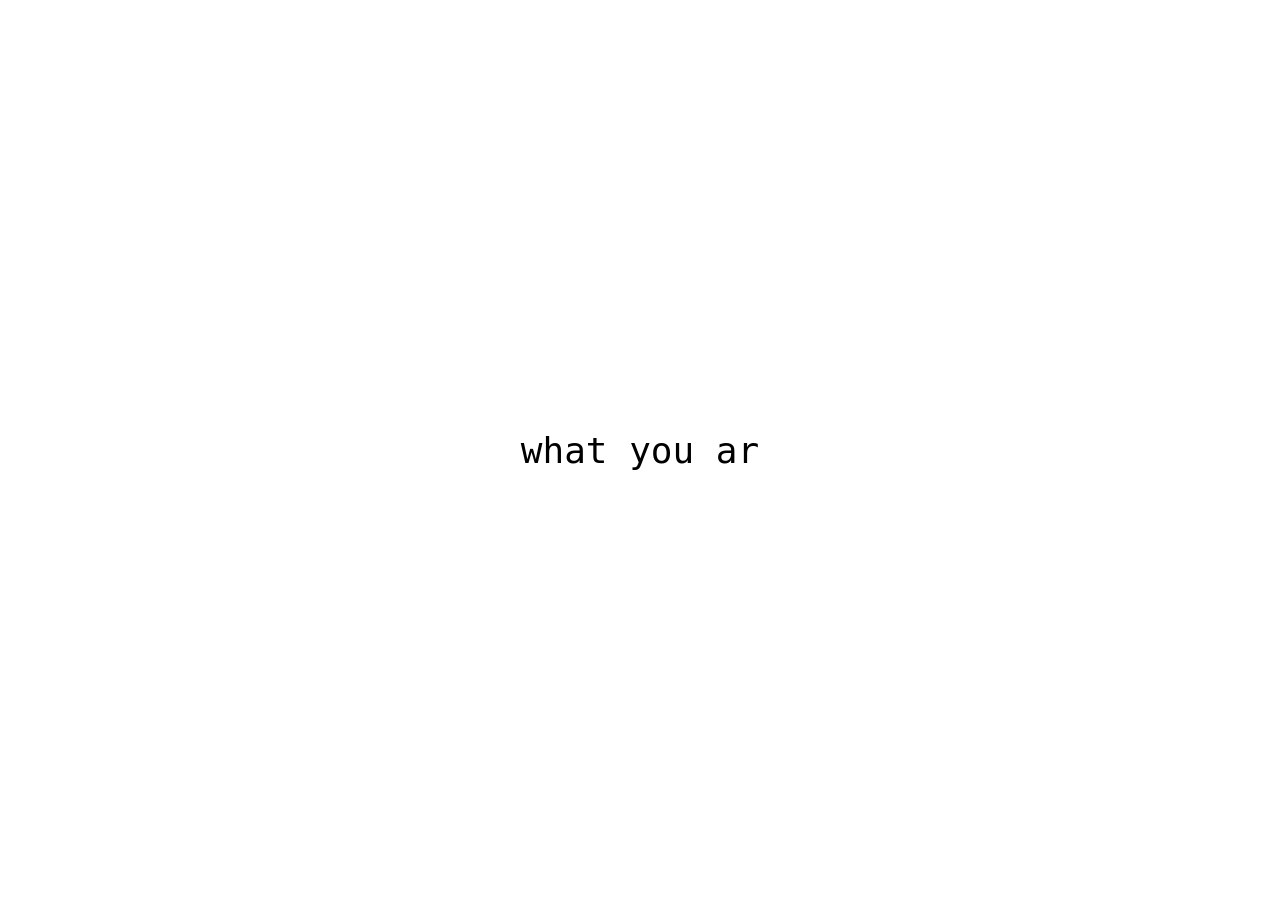
==== index.html @ 6e595ae0 "Update index.html" ====
<!DOCTYPE html>
<html lang="en">
<head>
  <meta charset="UTF-8">
  <title>Inexistent Co</title>
  <style>
    html, body {
      margin: 0;
      padding: 0;
      background: #fff;
      color: #000;
      font-family: monospace;
      font-size: 1.5rem;
      display: flex;
      align-items: center;
      justify-content: center;
      height: 100vh;
    }
    #console {
      white-space: pre;
    }
    .blinking {
      animation: blink 1s steps(1) infinite;
    }
    @keyframes blink {
      0%, 50% { opacity: 1; }
      51%, 100% { opacity: 0; }
    }
  </style>
</head>
<body>
  <div id="console"></div>

  <script>
    const phrase = "what you are searching for is inexistent";
    const consoleEl = document.getElementById("console");
    let index = 0;
    let isDeleting = false;

    function typeEffect() {
      if (!isDeleting) {
        if (index < phrase.length) {
          consoleEl.textContent += phrase[index++];
          setTimeout(typeEffect, 100);
        } else {
          setTimeout(() => {
            isDeleting = true;
            typeEffect();
          }, 2000);
        }
      } else {
        if (index > 0) {
          consoleEl.textContent = phrase.substring(0, --index);
          setTimeout(typeEffect, 50);
        } else {
          showCountdown();
        }
      }
    }

    function showCountdown() {
      const title = "\nTime until next release:\n";
      consoleEl.textContent += title;

      const countdownEl = document.createElement("span");
      countdownEl.classList.add("blinking");
      consoleEl.appendChild(countdownEl);

      const releaseDate = new Date();
      releaseDate.setFullYear(releaseDate.getFullYear() + 1);

      function updateCountdown() {
        const now = new Date();
        const diff = releaseDate - now;

        if (diff <= 0) {
          countdownEl.textContent = "release is inexistent";
          return;
        }

        const days = Math.floor(diff / (1000 * 60 * 60 * 24));
        const hours = Math.floor((diff / (1000 * 60 * 60)) % 24);
        const minutes = Math.floor((diff / (1000 * 60)) % 60);
        const seconds = Math.floor((diff / 1000) % 60);
        const milliseconds = diff % 1000;

        countdownEl.textContent =
          `${days}d ${hours}h ${minutes}m ${seconds}s ${milliseconds.toString().padStart(3, '0')}ms`;

        setTimeout(updateCountdown, 50);
      }

      updateCountdown();
    }

    typeEffect();
  </script>
</body>
</html>
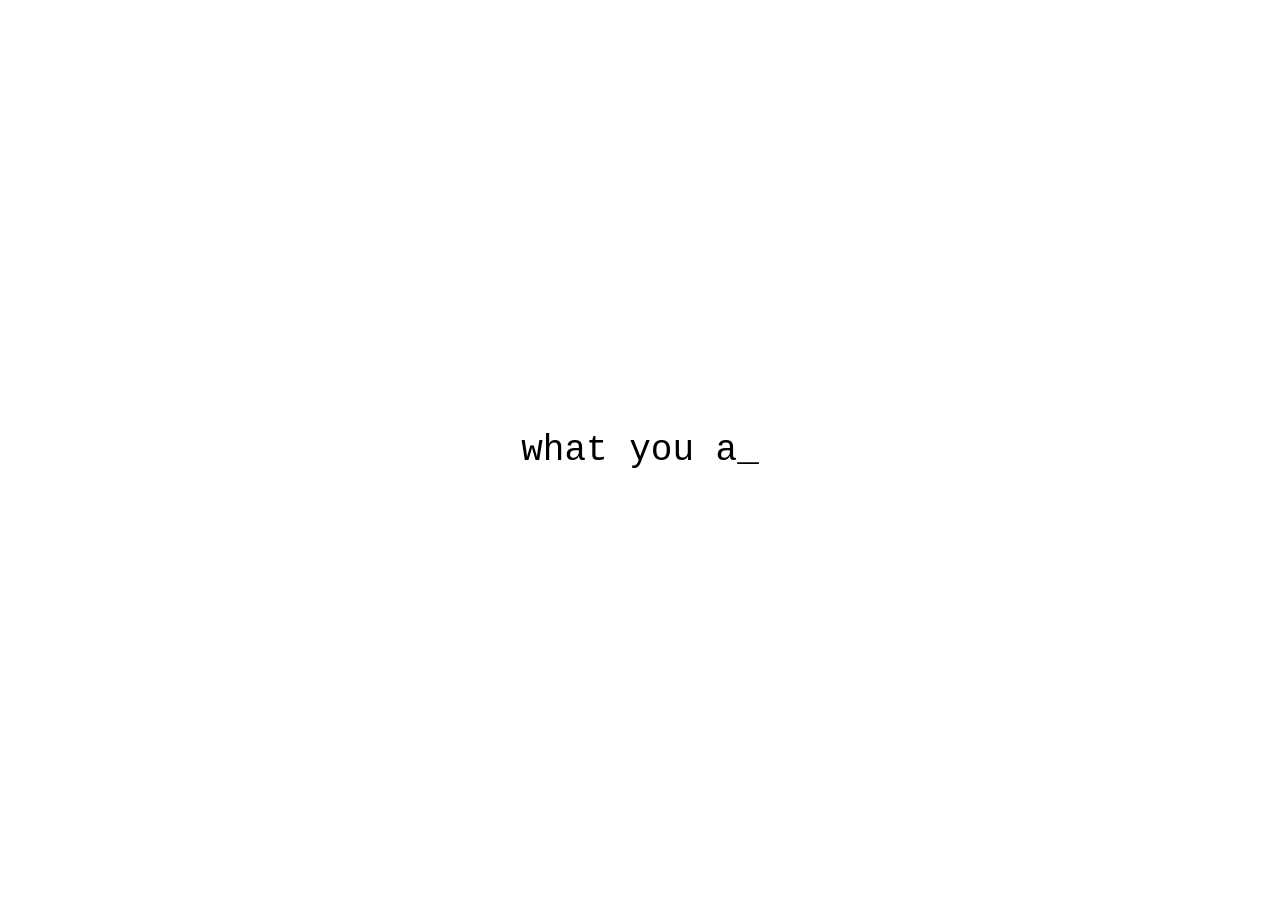
==== commit a43842bc: "Update index.html" ====
--- a/index.html
+++ b/index.html
@@ -9,15 +9,17 @@
       padding: 0;
       background: #fff;
       color: #000;
-      font-family: monospace;
+      font-family: 'Courier New', monospace;
       font-size: 1.5rem;
       display: flex;
       align-items: center;
       justify-content: center;
       height: 100vh;
+      flex-direction: column;
     }
     #console {
       white-space: pre;
+      text-align: center;
     }
     .blinking {
       animation: blink 1s steps(1) infinite;
@@ -33,14 +35,30 @@
 
   <script>
     const phrase = "what you are searching for is inexistent";
+    const countdownLabel = "Time until release:";
     const consoleEl = document.getElementById("console");
     let index = 0;
     let isDeleting = false;
+    let underscoreEl;
+
+    const releaseDate = new Date("2026-04-15T05:00:00.000Z");
+    const totalDuration = releaseDate - new Date();
+
+    function createUnderscore() {
+      underscoreEl = document.createElement("span");
+      underscoreEl.classList.add("blinking");
+      underscoreEl.textContent = "_";
+      consoleEl.appendChild(underscoreEl);
+    }
 
     function typeEffect() {
+      if (!underscoreEl) createUnderscore();
+
       if (!isDeleting) {
         if (index < phrase.length) {
-          consoleEl.textContent += phrase[index++];
+          consoleEl.textContent = phrase.substring(0, index + 1);
+          consoleEl.appendChild(underscoreEl);
+          index++;
           setTimeout(typeEffect, 100);
         } else {
           setTimeout(() => {
@@ -51,24 +69,31 @@
       } else {
         if (index > 0) {
           consoleEl.textContent = phrase.substring(0, --index);
+          consoleEl.appendChild(underscoreEl);
           setTimeout(typeEffect, 50);
         } else {
-          showCountdown();
+          index = 0;
+          typeCountdownLabel();
         }
       }
     }
 
-    function showCountdown() {
-      const title = "\nTime until next release:\n";
-      consoleEl.textContent += title;
+    function typeCountdownLabel() {
+      if (index < countdownLabel.length) {
+        consoleEl.textContent = countdownLabel.substring(0, index + 1);
+        consoleEl.appendChild(underscoreEl);
+        index++;
+        setTimeout(typeCountdownLabel, 50);
+      } else {
+        underscoreEl.remove();
+        consoleEl.textContent += "\n";
+        const countdownEl = document.createElement("span");
+        consoleEl.appendChild(countdownEl);
+        showCountdown(countdownEl);
+      }
+    }
 
-      const countdownEl = document.createElement("span");
-      countdownEl.classList.add("blinking");
-      consoleEl.appendChild(countdownEl);
-
-      const releaseDate = new Date();
-      releaseDate.setFullYear(releaseDate.getFullYear() + 1);
-
+    function showCountdown(countdownEl) {
       function updateCountdown() {
         const now = new Date();
         const diff = releaseDate - now;
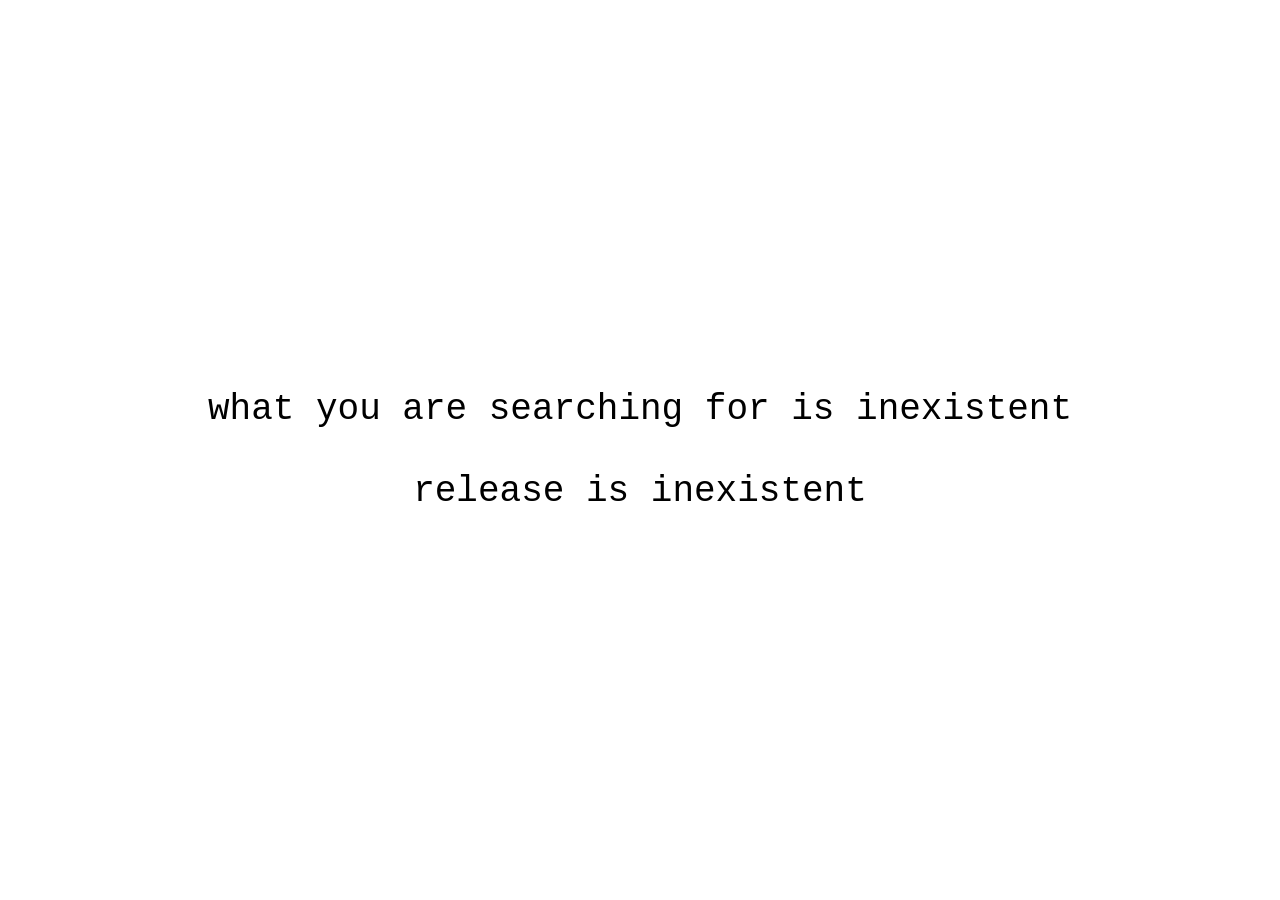
==== commit 639f26b8: "Update index.html" ====
--- a/index.html
+++ b/index.html
@@ -16,109 +16,43 @@
       justify-content: center;
       height: 100vh;
       flex-direction: column;
-    }
-    #console {
-      white-space: pre;
       text-align: center;
-    }
-    .blinking {
-      animation: blink 1s steps(1) infinite;
-    }
-    @keyframes blink {
-      0%, 50% { opacity: 1; }
-      51%, 100% { opacity: 0; }
     }
   </style>
 </head>
 <body>
-  <div id="console"></div>
+  <div id="console">
+    what you are searching for is inexistent<br><br>
+    <span id="countdown"></span>
+  </div>
 
   <script>
-    const phrase = "what you are searching for is inexistent";
-    const countdownLabel = "Time until release:";
-    const consoleEl = document.getElementById("console");
-    let index = 0;
-    let isDeleting = false;
-    let underscoreEl;
+    const releaseDate = new Date("2026-04-15T05:00:00.000Z");
 
-    const releaseDate = new Date("2026-04-15T05:00:00.000Z");
-    const totalDuration = releaseDate - new Date();
+    function updateCountdown() {
+      const now = new Date();
+      const diff = releaseDate - now;
 
-    function createUnderscore() {
-      underscoreEl = document.createElement("span");
-      underscoreEl.classList.add("blinking");
-      underscoreEl.textContent = "_";
-      consoleEl.appendChild(underscoreEl);
+      const countdownEl = document.getElementById("countdown");
+
+      if (diff <= 0) {
+        countdownEl.textContent = "release is inexistent";
+        return;
+      }
+
+      const days = Math.floor(diff / (1000 * 60 * 60 * 24));
+      const hours = Math.floor((diff / (1000 * 60 * 60)) % 24);
+      const minutes = Math.floor((diff / (1000 * 60)) % 60);
+      const seconds = Math.floor((diff / 1000) % 60);
+      const milliseconds = diff % 1000;
+
+      countdownEl.textContent =
+        `${days}d ${hours}h ${minutes}m ${seconds}s ${milliseconds.toString().padStart(3, '0')}ms`;
+
+      setTimeout(updateCountdown, 50);
     }
 
-    function typeEffect() {
-      if (!underscoreEl) createUnderscore();
-
-      if (!isDeleting) {
-        if (index < phrase.length) {
-          consoleEl.textContent = phrase.substring(0, index + 1);
-          consoleEl.appendChild(underscoreEl);
-          index++;
-          setTimeout(typeEffect, 100);
-        } else {
-          setTimeout(() => {
-            isDeleting = true;
-            typeEffect();
-          }, 2000);
-        }
-      } else {
-        if (index > 0) {
-          consoleEl.textContent = phrase.substring(0, --index);
-          consoleEl.appendChild(underscoreEl);
-          setTimeout(typeEffect, 50);
-        } else {
-          index = 0;
-          typeCountdownLabel();
-        }
-      }
-    }
-
-    function typeCountdownLabel() {
-      if (index < countdownLabel.length) {
-        consoleEl.textContent = countdownLabel.substring(0, index + 1);
-        consoleEl.appendChild(underscoreEl);
-        index++;
-        setTimeout(typeCountdownLabel, 50);
-      } else {
-        underscoreEl.remove();
-        consoleEl.textContent += "\n";
-        const countdownEl = document.createElement("span");
-        consoleEl.appendChild(countdownEl);
-        showCountdown(countdownEl);
-      }
-    }
-
-    function showCountdown(countdownEl) {
-      function updateCountdown() {
-        const now = new Date();
-        const diff = releaseDate - now;
-
-        if (diff <= 0) {
-          countdownEl.textContent = "release is inexistent";
-          return;
-        }
-
-        const days = Math.floor(diff / (1000 * 60 * 60 * 24));
-        const hours = Math.floor((diff / (1000 * 60 * 60)) % 24);
-        const minutes = Math.floor((diff / (1000 * 60)) % 60);
-        const seconds = Math.floor((diff / 1000) % 60);
-        const milliseconds = diff % 1000;
-
-        countdownEl.textContent =
-          `${days}d ${hours}h ${minutes}m ${seconds}s ${milliseconds.toString().padStart(3, '0')}ms`;
-
-        setTimeout(updateCountdown, 50);
-      }
-
-      updateCountdown();
-    }
-
-    typeEffect();
+    updateCountdown();
   </script>
 </body>
 </html>
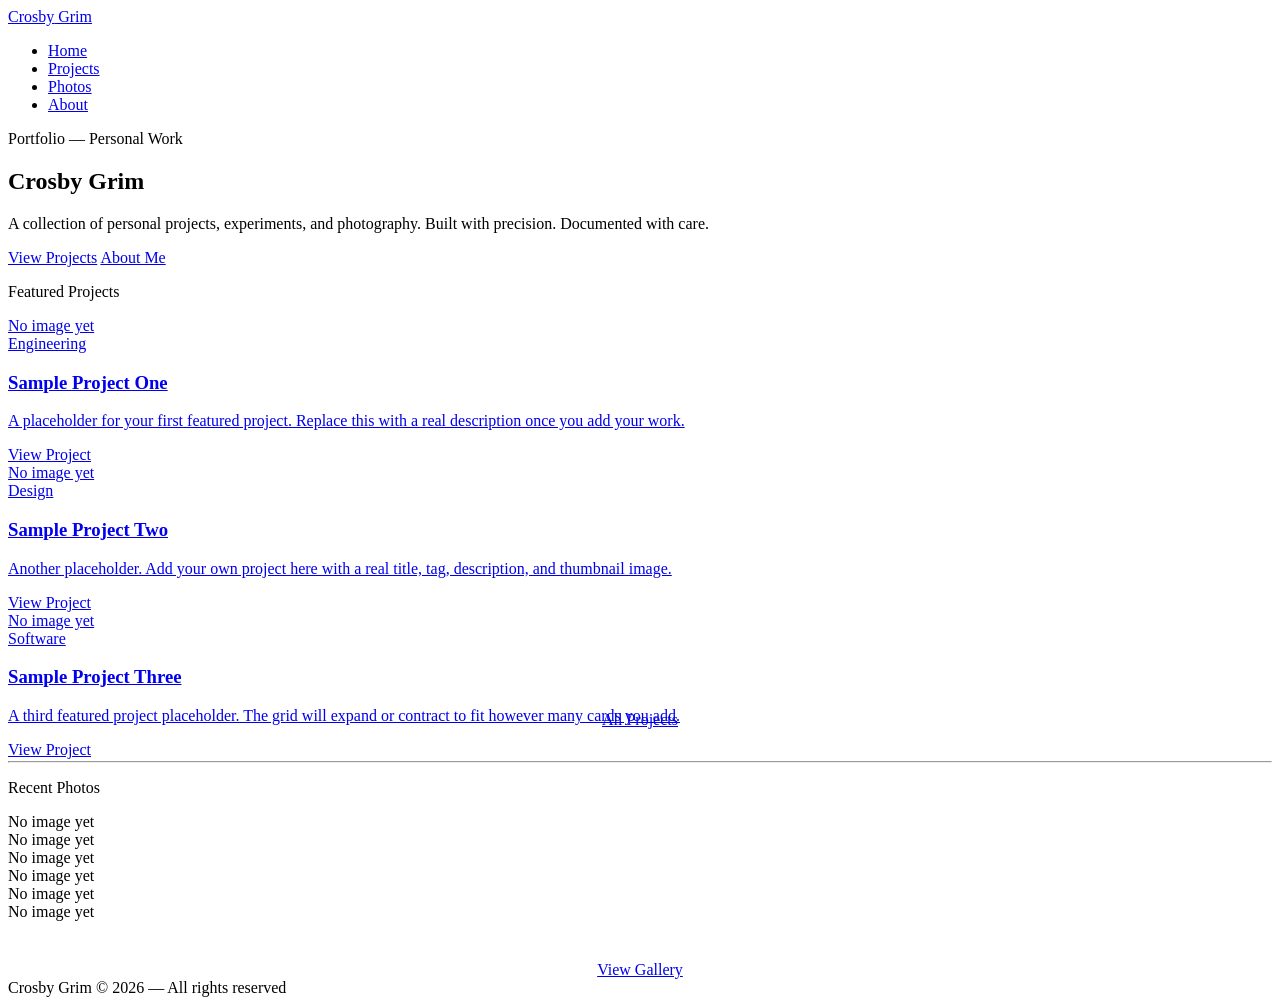
==== commit 0fc62291: "Add files via upload" ====
--- a/index.html
+++ b/index.html
@@ -1,58 +1,118 @@
 <!DOCTYPE html>
 <html lang="en">
 <head>
-  <meta charset="UTF-8">
-  <title>Inexistent Co</title>
-  <style>
-    html, body {
-      margin: 0;
-      padding: 0;
-      background: #fff;
-      color: #000;
-      font-family: 'Courier New', monospace;
-      font-size: 1.5rem;
-      display: flex;
-      align-items: center;
-      justify-content: center;
-      height: 100vh;
-      flex-direction: column;
-      text-align: center;
-    }
-  </style>
+  <meta charset="UTF-8" />
+  <meta name="viewport" content="width=device-width, initial-scale=1.0" />
+  <title>Crosby Grim</title>
+  <link rel="stylesheet" href="assets/css/style.css" />
 </head>
 <body>
-  <div id="console">
-    what you are searching for is inexistent<br><br>
-    <span id="countdown"></span>
-  </div>
 
-  <script>
-    const releaseDate = new Date("2026-04-15T05:00:00.000Z");
+  <header>
+    <div class="nav-inner">
+      <a href="index.html" class="nav-logo">Crosby<span>&nbsp;Grim</span></a>
+      <nav>
+        <ul>
+          <li><a href="index.html">Home</a></li>
+          <li><a href="projects/index.html">Projects</a></li>
+          <li><a href="photos/index.html">Photos</a></li>
+          <li><a href="about/index.html">About</a></li>
+        </ul>
+      </nav>
+    </div>
+    <div class="metal-rule"></div>
+  </header>
 
-    function updateCountdown() {
-      const now = new Date();
-      const diff = releaseDate - now;
+  <main>
+    <div class="page">
 
-      const countdownEl = document.getElementById("countdown");
+      <!-- HERO -->
+      <section class="hero">
+        <p class="hero-eyebrow fade-up fade-up-1">Portfolio &mdash; Personal Work</p>
+        <h1 class="fade-up fade-up-2">
+          <strong>Crosby</strong>
+          Grim
+        </h1>
+        <p class="hero-sub fade-up fade-up-3">
+          A collection of personal projects, experiments, and photography.
+          Built with precision. Documented with care.
+        </p>
+        <div class="hero-cta fade-up fade-up-4">
+          <a href="projects/index.html" class="btn btn-primary">View Projects</a>
+          <a href="about/index.html" class="btn">About Me</a>
+        </div>
+      </section>
 
-      if (diff <= 0) {
-        countdownEl.textContent = "release is inexistent";
-        return;
-      }
+      <!-- FEATURED PROJECTS -->
+      <section>
+        <p class="section-label fade-up fade-up-1">Featured Projects</p>
+        <div class="project-grid">
 
-      const days = Math.floor(diff / (1000 * 60 * 60 * 24));
-      const hours = Math.floor((diff / (1000 * 60 * 60)) % 24);
-      const minutes = Math.floor((diff / (1000 * 60)) % 60);
-      const seconds = Math.floor((diff / 1000) % 60);
-      const milliseconds = diff % 1000;
+          <a href="projects/sample-project/index.html" class="project-card">
+            <div class="project-thumb">
+              <div class="project-thumb-placeholder">No image yet</div>
+            </div>
+            <span class="project-tag">Engineering</span>
+            <h3 class="project-title">Sample Project One</h3>
+            <p class="project-desc">A placeholder for your first featured project. Replace this with a real description once you add your work.</p>
+            <span class="project-link">View Project</span>
+          </a>
 
-      countdownEl.textContent =
-        `${days}d ${hours}h ${minutes}m ${seconds}s ${milliseconds.toString().padStart(3, '0')}ms`;
+          <a href="projects/index.html" class="project-card">
+            <div class="project-thumb">
+              <div class="project-thumb-placeholder">No image yet</div>
+            </div>
+            <span class="project-tag">Design</span>
+            <h3 class="project-title">Sample Project Two</h3>
+            <p class="project-desc">Another placeholder. Add your own project here with a real title, tag, description, and thumbnail image.</p>
+            <span class="project-link">View Project</span>
+          </a>
 
-      setTimeout(updateCountdown, 50);
-    }
+          <a href="projects/index.html" class="project-card">
+            <div class="project-thumb">
+              <div class="project-thumb-placeholder">No image yet</div>
+            </div>
+            <span class="project-tag">Software</span>
+            <h3 class="project-title">Sample Project Three</h3>
+            <p class="project-desc">A third featured project placeholder. The grid will expand or contract to fit however many cards you add.</p>
+            <span class="project-link">View Project</span>
+          </a>
 
-    updateCountdown();
-  </script>
+        </div>
+
+        <div style="text-align:center; margin-top: -3rem; margin-bottom: 2rem;">
+          <a href="projects/index.html" class="btn">All Projects</a>
+        </div>
+      </section>
+
+      <hr class="divider" />
+
+      <!-- RECENT PHOTOS TEASER -->
+      <section>
+        <p class="section-label fade-up fade-up-1">Recent Photos</p>
+        <div class="photo-grid" style="margin-bottom: 2.5rem;">
+          <div class="photo-item"><div class="photo-placeholder" style="--ratio:4/3;">No image yet</div></div>
+          <div class="photo-item"><div class="photo-placeholder" style="--ratio:3/4;">No image yet</div></div>
+          <div class="photo-item"><div class="photo-placeholder" style="--ratio:1/1;">No image yet</div></div>
+          <div class="photo-item"><div class="photo-placeholder" style="--ratio:16/9;">No image yet</div></div>
+          <div class="photo-item"><div class="photo-placeholder" style="--ratio:4/3;">No image yet</div></div>
+          <div class="photo-item"><div class="photo-placeholder" style="--ratio:3/4;">No image yet</div></div>
+        </div>
+        <div style="text-align:center;">
+          <a href="photos/index.html" class="btn">View Gallery</a>
+        </div>
+      </section>
+
+    </div>
+  </main>
+
+  <footer>
+    <div class="footer-inner">
+      <span class="footer-name">Crosby Grim</span>
+      <span class="footer-copy">&copy; <script>document.write(new Date().getFullYear())</script> &mdash; All rights reserved</span>
+    </div>
+  </footer>
+
+  <script src="assets/js/nav.js"></script>
 </body>
 </html>
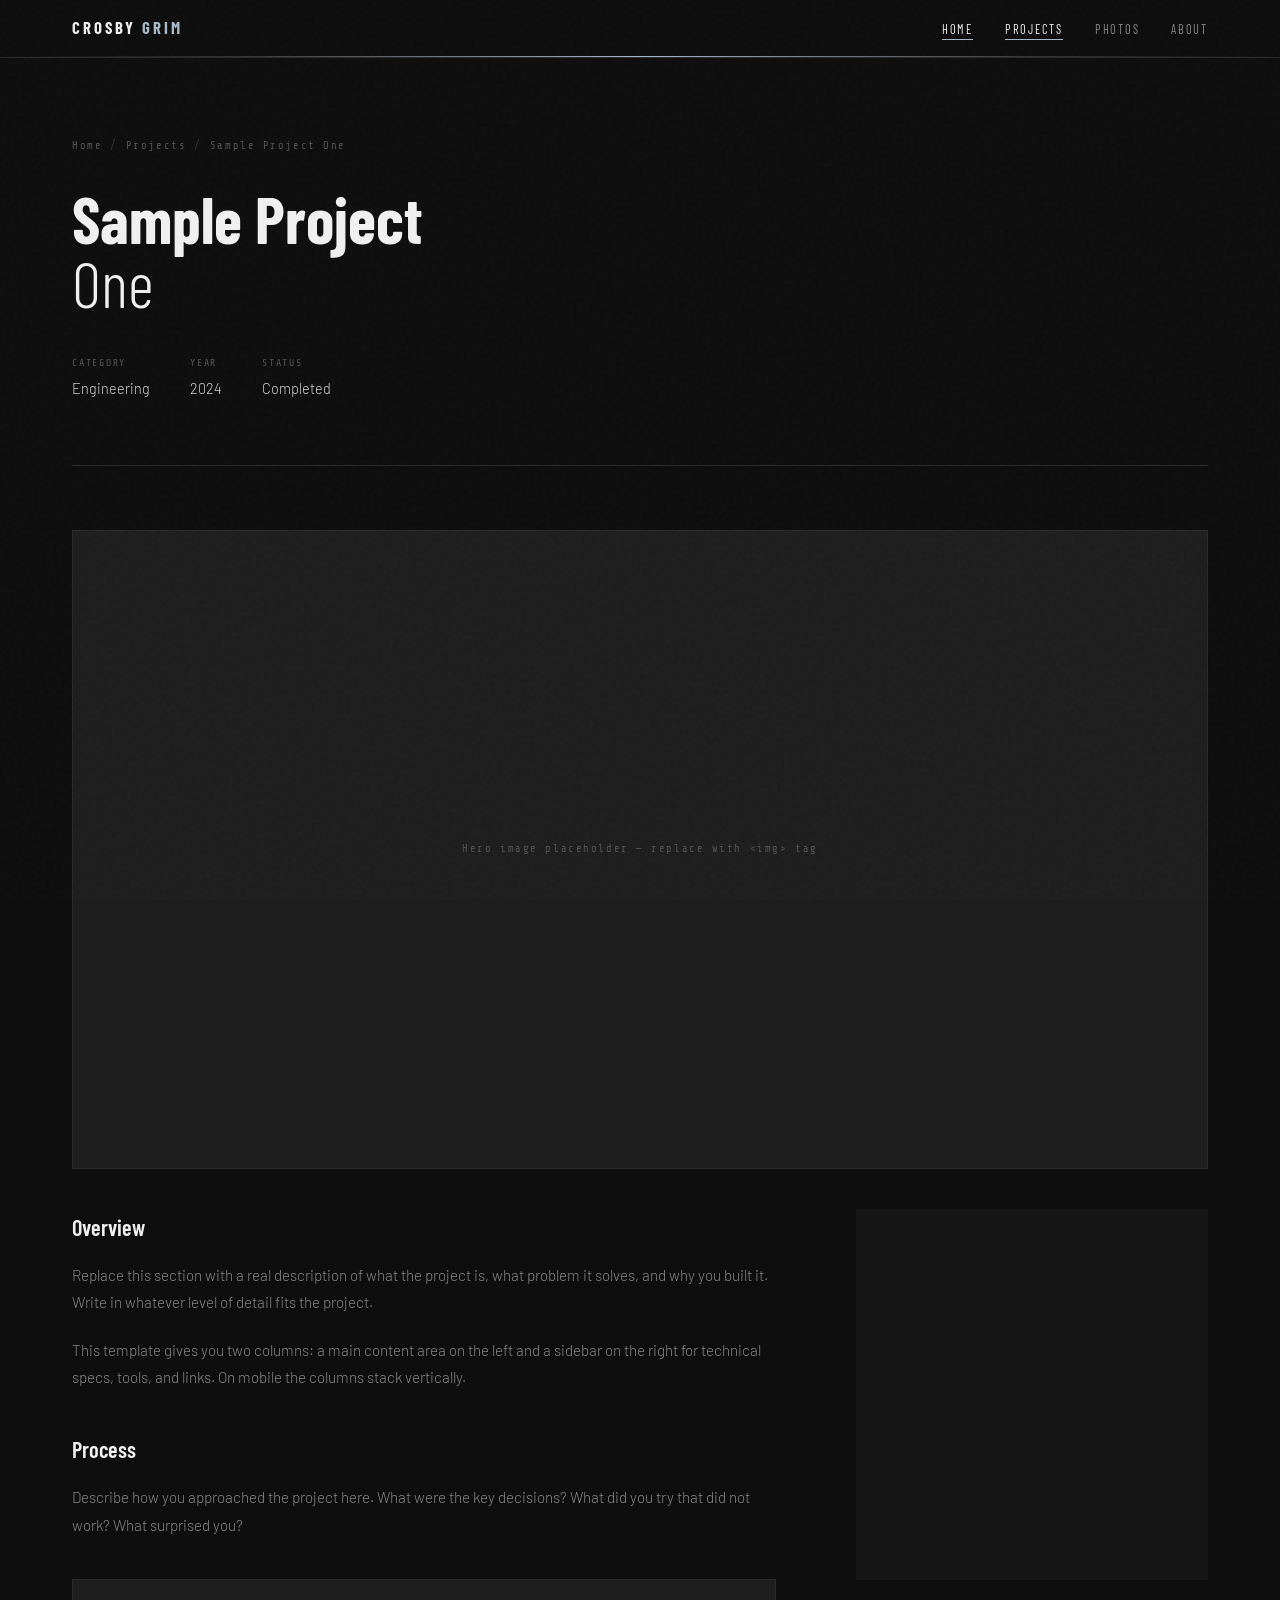
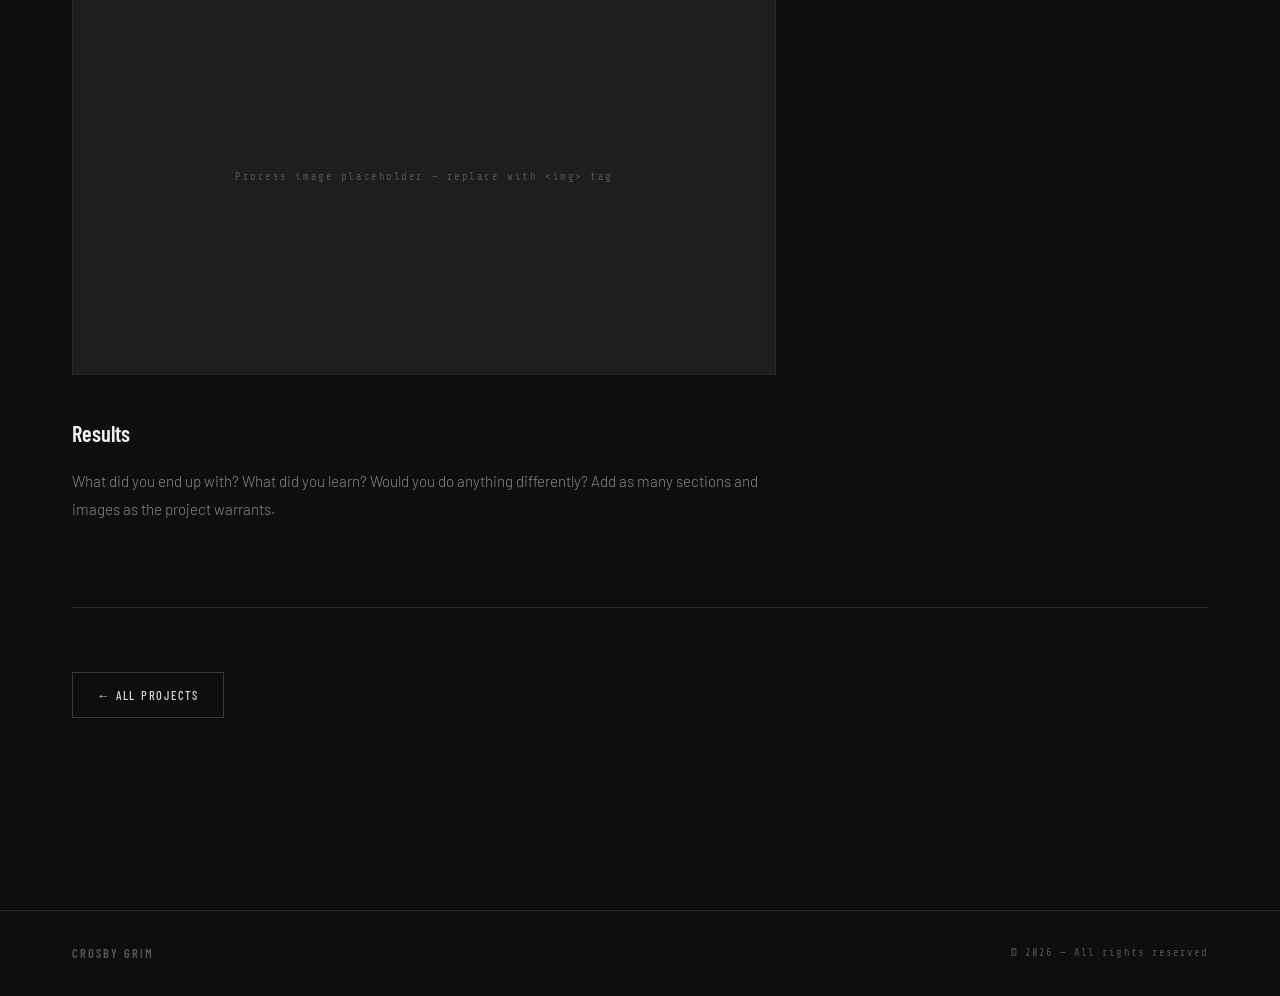
==== commit 271ea336: "Add files via upload" ====
--- a/index.html
+++ b/index.html
@@ -3,20 +3,20 @@
 <head>
   <meta charset="UTF-8" />
   <meta name="viewport" content="width=device-width, initial-scale=1.0" />
-  <title>Crosby Grim</title>
-  <link rel="stylesheet" href="assets/css/style.css" />
+  <title>Sample Project One &mdash; Crosby Grim</title>
+  <link rel="stylesheet" href="../../assets/css/style.css" />
 </head>
 <body>
 
   <header>
     <div class="nav-inner">
-      <a href="index.html" class="nav-logo">Crosby<span>&nbsp;Grim</span></a>
+      <a href="../../index.html" class="nav-logo">Crosby<span>&nbsp;Grim</span></a>
       <nav>
         <ul>
-          <li><a href="index.html">Home</a></li>
-          <li><a href="projects/index.html">Projects</a></li>
-          <li><a href="photos/index.html">Photos</a></li>
-          <li><a href="about/index.html">About</a></li>
+          <li><a href="../../index.html">Home</a></li>
+          <li><a href="../index.html" class="active">Projects</a></li>
+          <li><a href="../../photos/index.html">Photos</a></li>
+          <li><a href="../../about/index.html">About</a></li>
         </ul>
       </nav>
     </div>
@@ -26,82 +26,95 @@
   <main>
     <div class="page">
 
-      <!-- HERO -->
-      <section class="hero">
-        <p class="hero-eyebrow fade-up fade-up-1">Portfolio &mdash; Personal Work</p>
-        <h1 class="fade-up fade-up-2">
-          <strong>Crosby</strong>
-          Grim
+      <!-- PROJECT HEADER -->
+      <div class="project-detail-header fade-up fade-up-1">
+        <div class="breadcrumb">
+          <a href="../../index.html">Home</a>
+          <span class="breadcrumb-sep">/</span>
+          <a href="../index.html">Projects</a>
+          <span class="breadcrumb-sep">/</span>
+          <span>Sample Project One</span>
+        </div>
+        <h1 class="project-detail-title">
+          <strong>Sample Project</strong>
+          One
         </h1>
-        <p class="hero-sub fade-up fade-up-3">
-          A collection of personal projects, experiments, and photography.
-          Built with precision. Documented with care.
-        </p>
-        <div class="hero-cta fade-up fade-up-4">
-          <a href="projects/index.html" class="btn btn-primary">View Projects</a>
-          <a href="about/index.html" class="btn">About Me</a>
+        <div class="project-meta-row">
+          <div class="project-meta-item">
+            <label>Category</label>
+            <span>Engineering</span>
+          </div>
+          <div class="project-meta-item">
+            <label>Year</label>
+            <span>2024</span>
+          </div>
+          <div class="project-meta-item">
+            <label>Status</label>
+            <span>Completed</span>
+          </div>
         </div>
-      </section>
+      </div>
 
-      <!-- FEATURED PROJECTS -->
-      <section>
-        <p class="section-label fade-up fade-up-1">Featured Projects</p>
-        <div class="project-grid">
+      <!-- HERO IMAGE -->
+      <div class="project-image-full fade-up fade-up-2">
+        Hero image placeholder &mdash; replace with &lt;img&gt; tag
+      </div>
 
-          <a href="projects/sample-project/index.html" class="project-card">
-            <div class="project-thumb">
-              <div class="project-thumb-placeholder">No image yet</div>
-            </div>
-            <span class="project-tag">Engineering</span>
-            <h3 class="project-title">Sample Project One</h3>
-            <p class="project-desc">A placeholder for your first featured project. Replace this with a real description once you add your work.</p>
-            <span class="project-link">View Project</span>
-          </a>
+      <!-- PROJECT BODY -->
+      <div class="project-body fade-up fade-up-3">
 
-          <a href="projects/index.html" class="project-card">
-            <div class="project-thumb">
-              <div class="project-thumb-placeholder">No image yet</div>
-            </div>
-            <span class="project-tag">Design</span>
-            <h3 class="project-title">Sample Project Two</h3>
-            <p class="project-desc">Another placeholder. Add your own project here with a real title, tag, description, and thumbnail image.</p>
-            <span class="project-link">View Project</span>
-          </a>
+        <div class="project-main">
+          <h2>Overview</h2>
+          <p>
+            Replace this section with a real description of what the project is, what problem it solves,
+            and why you built it. Write in whatever level of detail fits the project.
+          </p>
+          <p>
+            This template gives you two columns: a main content area on the left and a sidebar on the right
+            for technical specs, tools, and links. On mobile the columns stack vertically.
+          </p>
 
-          <a href="projects/index.html" class="project-card">
-            <div class="project-thumb">
-              <div class="project-thumb-placeholder">No image yet</div>
-            </div>
-            <span class="project-tag">Software</span>
-            <h3 class="project-title">Sample Project Three</h3>
-            <p class="project-desc">A third featured project placeholder. The grid will expand or contract to fit however many cards you add.</p>
-            <span class="project-link">View Project</span>
-          </a>
+          <h2>Process</h2>
+          <p>
+            Describe how you approached the project here. What were the key decisions? What did you
+            try that did not work? What surprised you?
+          </p>
 
+          <!-- Inline image example -->
+          <div class="project-image-full">
+            Process image placeholder &mdash; replace with &lt;img&gt; tag
+          </div>
+
+          <h2>Results</h2>
+          <p>
+            What did you end up with? What did you learn? Would you do anything differently?
+            Add as many sections and images as the project warrants.
+          </p>
         </div>
 
-        <div style="text-align:center; margin-top: -3rem; margin-bottom: 2rem;">
-          <a href="projects/index.html" class="btn">All Projects</a>
-        </div>
-      </section>
+        <!-- SIDEBAR -->
+        <aside>
+          <div class="project-sidebar-box">
+            <h3>Tech Stack</h3>
+            <ul class="tech-stack-list">
+              <li>Tool or Language 1</li>
+              <li>Tool or Language 2</li>
+              <li>Tool or Language 3</li>
+              <li>Tool or Language 4</li>
+            </ul>
 
+            <div class="sidebar-links" style="margin-top: 1.75rem;">
+              <a href="#" class="btn" style="justify-content: center;">View Source</a>
+              <a href="#" class="btn" style="justify-content: center;">Live Demo</a>
+            </div>
+          </div>
+        </aside>
+
+      </div>
+
+      <!-- BACK LINK -->
       <hr class="divider" />
-
-      <!-- RECENT PHOTOS TEASER -->
-      <section>
-        <p class="section-label fade-up fade-up-1">Recent Photos</p>
-        <div class="photo-grid" style="margin-bottom: 2.5rem;">
-          <div class="photo-item"><div class="photo-placeholder" style="--ratio:4/3;">No image yet</div></div>
-          <div class="photo-item"><div class="photo-placeholder" style="--ratio:3/4;">No image yet</div></div>
-          <div class="photo-item"><div class="photo-placeholder" style="--ratio:1/1;">No image yet</div></div>
-          <div class="photo-item"><div class="photo-placeholder" style="--ratio:16/9;">No image yet</div></div>
-          <div class="photo-item"><div class="photo-placeholder" style="--ratio:4/3;">No image yet</div></div>
-          <div class="photo-item"><div class="photo-placeholder" style="--ratio:3/4;">No image yet</div></div>
-        </div>
-        <div style="text-align:center;">
-          <a href="photos/index.html" class="btn">View Gallery</a>
-        </div>
-      </section>
+      <a href="../index.html" class="btn">&larr; All Projects</a>
 
     </div>
   </main>
@@ -113,6 +126,6 @@
     </div>
   </footer>
 
-  <script src="assets/js/nav.js"></script>
+  <script src="../../assets/js/nav.js"></script>
 </body>
 </html>
--- a/assets/css/style.css
+++ b/assets/css/style.css
@@ -0,0 +1,614 @@
+@import url('https://fonts.googleapis.com/css2?family=Barlow:ital,wght@0,300;0,400;0,500;0,600;1,300&family=Barlow+Condensed:wght@300;400;500;600;700&family=Share+Tech+Mono&display=swap');
+
+/* ─── TOKENS ─────────────────────────────────────────────── */
+:root {
+  --bg:           #0e0e0e;
+  --surface:      #161616;
+  --surface-2:    #1e1e1e;
+  --border:       #2a2a2a;
+  --border-light: #383838;
+  --muted:        #555;
+  --mid:          #888;
+  --text:         #d4d4d4;
+  --bright:       #f0f0f0;
+  --accent:       #a8b8c8;
+  --accent-hi:    #c8daea;
+  --mono:         'Share Tech Mono', monospace;
+  --display:      'Barlow Condensed', sans-serif;
+  --body:         'Barlow', sans-serif;
+  --transition:   180ms cubic-bezier(0.4, 0, 0.2, 1);
+}
+
+/* ─── RESET ──────────────────────────────────────────────── */
+*, *::before, *::after { box-sizing: border-box; margin: 0; padding: 0; }
+html { scroll-behavior: smooth; }
+body {
+  background: var(--bg);
+  color: var(--text);
+  font-family: var(--body);
+  font-weight: 300;
+  font-size: 15px;
+  line-height: 1.65;
+  min-height: 100vh;
+  -webkit-font-smoothing: antialiased;
+}
+a { color: inherit; text-decoration: none; }
+img { display: block; max-width: 100%; }
+ul { list-style: none; }
+
+/* ─── NOISE OVERLAY ──────────────────────────────────────── */
+body::before {
+  content: '';
+  position: fixed;
+  inset: 0;
+  background-image: url("data:image/svg+xml,%3Csvg viewBox='0 0 256 256' xmlns='http://www.w3.org/2000/svg'%3E%3Cfilter id='noise'%3E%3CfeTurbulence type='fractalNoise' baseFrequency='0.9' numOctaves='4' stitchTiles='stitch'/%3E%3C/filter%3E%3Crect width='100%25' height='100%25' filter='url(%23noise)' opacity='1'/%3E%3C/svg%3E");
+  opacity: 0.025;
+  pointer-events: none;
+  z-index: 9999;
+}
+
+/* ─── HEADER / NAV ───────────────────────────────────────── */
+header {
+  position: sticky;
+  top: 0;
+  z-index: 100;
+  background: rgba(14,14,14,0.92);
+  backdrop-filter: blur(12px);
+  border-bottom: 1px solid var(--border);
+}
+.nav-inner {
+  max-width: 1200px;
+  margin: 0 auto;
+  padding: 0 2rem;
+  height: 56px;
+  display: flex;
+  align-items: center;
+  justify-content: space-between;
+}
+.nav-logo {
+  font-family: var(--display);
+  font-weight: 700;
+  font-size: 1.05rem;
+  letter-spacing: 0.18em;
+  text-transform: uppercase;
+  color: var(--bright);
+}
+.nav-logo span {
+  color: var(--accent);
+}
+nav ul {
+  display: flex;
+  gap: 2rem;
+}
+nav a {
+  font-family: var(--display);
+  font-weight: 400;
+  font-size: 0.78rem;
+  letter-spacing: 0.14em;
+  text-transform: uppercase;
+  color: var(--mid);
+  transition: color var(--transition);
+  position: relative;
+  padding-bottom: 2px;
+}
+nav a::after {
+  content: '';
+  position: absolute;
+  bottom: -2px;
+  left: 0;
+  width: 0;
+  height: 1px;
+  background: var(--accent);
+  transition: width var(--transition);
+}
+nav a:hover,
+nav a.active { color: var(--bright); }
+nav a:hover::after,
+nav a.active::after { width: 100%; }
+
+/* ─── PAGE WRAPPER ───────────────────────────────────────── */
+.page {
+  max-width: 1200px;
+  margin: 0 auto;
+  padding: 0 2rem 6rem;
+}
+
+/* ─── SECTION LABELS ─────────────────────────────────────── */
+.section-label {
+  font-family: var(--mono);
+  font-size: 0.68rem;
+  letter-spacing: 0.2em;
+  text-transform: uppercase;
+  color: var(--muted);
+  display: flex;
+  align-items: center;
+  gap: 0.75rem;
+  margin-bottom: 2.5rem;
+}
+.section-label::before {
+  content: '';
+  display: inline-block;
+  width: 24px;
+  height: 1px;
+  background: var(--border-light);
+}
+
+/* ─── DIVIDER ────────────────────────────────────────────── */
+.divider {
+  border: none;
+  border-top: 1px solid var(--border);
+  margin: 4rem 0;
+}
+
+/* ─── HERO ───────────────────────────────────────────────── */
+.hero {
+  padding: 7rem 0 5rem;
+  border-bottom: 1px solid var(--border);
+  margin-bottom: 5rem;
+}
+.hero-eyebrow {
+  font-family: var(--mono);
+  font-size: 0.7rem;
+  letter-spacing: 0.22em;
+  text-transform: uppercase;
+  color: var(--accent);
+  margin-bottom: 1.5rem;
+}
+.hero h1 {
+  font-family: var(--display);
+  font-weight: 300;
+  font-size: clamp(3.5rem, 8vw, 7rem);
+  line-height: 0.95;
+  letter-spacing: -0.01em;
+  color: var(--bright);
+  margin-bottom: 2rem;
+}
+.hero h1 strong {
+  font-weight: 700;
+  display: block;
+}
+.hero-sub {
+  font-size: 1rem;
+  font-weight: 300;
+  color: var(--mid);
+  max-width: 480px;
+  line-height: 1.7;
+  margin-bottom: 3rem;
+}
+.hero-cta {
+  display: flex;
+  gap: 1rem;
+  flex-wrap: wrap;
+}
+
+/* ─── BUTTONS ────────────────────────────────────────────── */
+.btn {
+  display: inline-flex;
+  align-items: center;
+  gap: 0.5rem;
+  font-family: var(--display);
+  font-weight: 500;
+  font-size: 0.78rem;
+  letter-spacing: 0.14em;
+  text-transform: uppercase;
+  padding: 0.75rem 1.5rem;
+  border: 1px solid var(--border-light);
+  background: transparent;
+  color: var(--text);
+  cursor: pointer;
+  transition: all var(--transition);
+}
+.btn:hover {
+  border-color: var(--accent);
+  color: var(--bright);
+  background: rgba(168,184,200,0.06);
+}
+.btn-primary {
+  background: var(--accent);
+  border-color: var(--accent);
+  color: #0e0e0e;
+}
+.btn-primary:hover {
+  background: var(--accent-hi);
+  border-color: var(--accent-hi);
+  color: #0a0a0a;
+}
+
+/* ─── PROJECT GRID ───────────────────────────────────────── */
+.project-grid {
+  display: grid;
+  grid-template-columns: repeat(auto-fill, minmax(320px, 1fr));
+  gap: 1px;
+  background: var(--border);
+  border: 1px solid var(--border);
+  margin-bottom: 5rem;
+}
+.project-card {
+  background: var(--surface);
+  padding: 2rem;
+  display: flex;
+  flex-direction: column;
+  gap: 1rem;
+  transition: background var(--transition);
+  position: relative;
+  overflow: hidden;
+}
+.project-card::before {
+  content: '';
+  position: absolute;
+  top: 0; left: 0;
+  width: 2px;
+  height: 0;
+  background: var(--accent);
+  transition: height 280ms ease;
+}
+.project-card:hover { background: var(--surface-2); }
+.project-card:hover::before { height: 100%; }
+.project-thumb {
+  width: 100%;
+  aspect-ratio: 16/9;
+  background: var(--surface-2);
+  border: 1px solid var(--border);
+  overflow: hidden;
+  margin-bottom: 0.5rem;
+}
+.project-thumb img {
+  width: 100%;
+  height: 100%;
+  object-fit: cover;
+  transition: transform 400ms ease;
+  filter: grayscale(30%);
+}
+.project-card:hover .project-thumb img { transform: scale(1.04); }
+.project-thumb-placeholder {
+  width: 100%;
+  height: 100%;
+  display: flex;
+  align-items: center;
+  justify-content: center;
+  font-family: var(--mono);
+  font-size: 0.65rem;
+  letter-spacing: 0.15em;
+  color: var(--muted);
+}
+.project-tag {
+  font-family: var(--mono);
+  font-size: 0.62rem;
+  letter-spacing: 0.18em;
+  text-transform: uppercase;
+  color: var(--accent);
+}
+.project-title {
+  font-family: var(--display);
+  font-weight: 600;
+  font-size: 1.2rem;
+  letter-spacing: 0.03em;
+  color: var(--bright);
+  line-height: 1.2;
+}
+.project-desc {
+  font-size: 0.875rem;
+  color: var(--mid);
+  line-height: 1.6;
+  flex: 1;
+}
+.project-link {
+  font-family: var(--mono);
+  font-size: 0.65rem;
+  letter-spacing: 0.15em;
+  text-transform: uppercase;
+  color: var(--muted);
+  display: flex;
+  align-items: center;
+  gap: 0.5rem;
+  transition: color var(--transition);
+  margin-top: auto;
+}
+.project-link::after { content: '→'; }
+.project-card:hover .project-link { color: var(--accent); }
+
+/* ─── PAGE TITLE BLOCK ───────────────────────────────────── */
+.page-title-block {
+  padding: 5rem 0 4rem;
+  border-bottom: 1px solid var(--border);
+  margin-bottom: 4rem;
+}
+.page-title-block h1 {
+  font-family: var(--display);
+  font-weight: 300;
+  font-size: clamp(2.5rem, 5vw, 4.5rem);
+  line-height: 1;
+  letter-spacing: 0.01em;
+  color: var(--bright);
+}
+.page-title-block h1 strong { font-weight: 700; }
+.page-title-block p {
+  margin-top: 1.25rem;
+  color: var(--mid);
+  max-width: 520px;
+  font-size: 0.95rem;
+}
+
+/* ─── PHOTO GRID ─────────────────────────────────────────── */
+.photo-grid {
+  columns: 3;
+  column-gap: 1px;
+  background: var(--border);
+  border: 1px solid var(--border);
+}
+@media (max-width: 768px) { .photo-grid { columns: 2; } }
+@media (max-width: 480px) { .photo-grid { columns: 1; } }
+.photo-item {
+  break-inside: avoid;
+  display: block;
+  overflow: hidden;
+  position: relative;
+  cursor: pointer;
+}
+.photo-item img {
+  width: 100%;
+  display: block;
+  filter: grayscale(20%) contrast(1.05);
+  transition: transform 400ms ease, filter 400ms ease;
+}
+.photo-item:hover img {
+  transform: scale(1.04);
+  filter: grayscale(0%) contrast(1.1);
+}
+.photo-placeholder {
+  aspect-ratio: var(--ratio, 4/3);
+  background: var(--surface-2);
+  display: flex;
+  align-items: center;
+  justify-content: center;
+  font-family: var(--mono);
+  font-size: 0.62rem;
+  letter-spacing: 0.15em;
+  color: var(--muted);
+  transition: background var(--transition);
+}
+.photo-item:hover .photo-placeholder { background: var(--surface); }
+
+/* ─── ABOUT ──────────────────────────────────────────────── */
+.about-grid {
+  display: grid;
+  grid-template-columns: 1fr 2fr;
+  gap: 5rem;
+  align-items: start;
+}
+@media (max-width: 768px) {
+  .about-grid { grid-template-columns: 1fr; gap: 3rem; }
+}
+.about-portrait {
+  aspect-ratio: 3/4;
+  background: var(--surface-2);
+  border: 1px solid var(--border);
+  display: flex;
+  align-items: center;
+  justify-content: center;
+  font-family: var(--mono);
+  font-size: 0.65rem;
+  letter-spacing: 0.15em;
+  color: var(--muted);
+  position: sticky;
+  top: 80px;
+}
+.about-content h2 {
+  font-family: var(--display);
+  font-weight: 600;
+  font-size: 2rem;
+  color: var(--bright);
+  letter-spacing: 0.02em;
+  margin-bottom: 1.5rem;
+}
+.about-content p {
+  color: var(--mid);
+  font-size: 0.95rem;
+  line-height: 1.8;
+  margin-bottom: 1.5rem;
+}
+.skill-list {
+  display: flex;
+  flex-wrap: wrap;
+  gap: 0.5rem;
+  margin-top: 2rem;
+}
+.skill-tag {
+  font-family: var(--mono);
+  font-size: 0.65rem;
+  letter-spacing: 0.12em;
+  text-transform: uppercase;
+  padding: 0.35rem 0.75rem;
+  border: 1px solid var(--border-light);
+  color: var(--mid);
+  background: var(--surface);
+  transition: all var(--transition);
+}
+.skill-tag:hover {
+  border-color: var(--accent);
+  color: var(--accent);
+}
+
+/* ─── PROJECT DETAIL ─────────────────────────────────────── */
+.project-detail-header {
+  padding: 5rem 0 4rem;
+  border-bottom: 1px solid var(--border);
+  margin-bottom: 4rem;
+}
+.breadcrumb {
+  font-family: var(--mono);
+  font-size: 0.65rem;
+  letter-spacing: 0.15em;
+  color: var(--muted);
+  margin-bottom: 2rem;
+  display: flex;
+  gap: 0.5rem;
+  align-items: center;
+}
+.breadcrumb a { transition: color var(--transition); }
+.breadcrumb a:hover { color: var(--accent); }
+.breadcrumb-sep { color: var(--border-light); }
+.project-detail-title {
+  font-family: var(--display);
+  font-weight: 300;
+  font-size: clamp(2.5rem, 5vw, 4.5rem);
+  line-height: 1;
+  color: var(--bright);
+  margin-bottom: 1.5rem;
+}
+.project-detail-title strong { font-weight: 700; display: block; }
+.project-meta-row {
+  display: flex;
+  gap: 2.5rem;
+  flex-wrap: wrap;
+  margin-top: 2.5rem;
+}
+.project-meta-item label {
+  font-family: var(--mono);
+  font-size: 0.62rem;
+  letter-spacing: 0.18em;
+  text-transform: uppercase;
+  color: var(--muted);
+  display: block;
+  margin-bottom: 0.3rem;
+}
+.project-meta-item span {
+  font-size: 0.9rem;
+  color: var(--text);
+}
+.project-body {
+  display: grid;
+  grid-template-columns: 2fr 1fr;
+  gap: 5rem;
+  align-items: start;
+}
+@media (max-width: 768px) {
+  .project-body { grid-template-columns: 1fr; gap: 3rem; }
+}
+.project-body h2 {
+  font-family: var(--display);
+  font-weight: 600;
+  font-size: 1.4rem;
+  color: var(--bright);
+  margin: 2.5rem 0 1rem;
+}
+.project-body h2:first-child { margin-top: 0; }
+.project-body p {
+  color: var(--mid);
+  font-size: 0.95rem;
+  line-height: 1.8;
+  margin-bottom: 1.25rem;
+}
+.project-image-full {
+  width: 100%;
+  aspect-ratio: 16/9;
+  background: var(--surface-2);
+  border: 1px solid var(--border);
+  margin: 2.5rem 0;
+  overflow: hidden;
+  display: flex;
+  align-items: center;
+  justify-content: center;
+  font-family: var(--mono);
+  font-size: 0.65rem;
+  letter-spacing: 0.15em;
+  color: var(--muted);
+}
+.project-sidebar-box {
+  border: 1px solid var(--border);
+  background: var(--surface);
+  padding: 1.75rem;
+  position: sticky;
+  top: 80px;
+}
+.project-sidebar-box h3 {
+  font-family: var(--display);
+  font-weight: 600;
+  font-size: 0.85rem;
+  letter-spacing: 0.1em;
+  text-transform: uppercase;
+  color: var(--bright);
+  margin-bottom: 1.25rem;
+  padding-bottom: 0.75rem;
+  border-bottom: 1px solid var(--border);
+}
+.tech-stack-list li {
+  font-family: var(--mono);
+  font-size: 0.7rem;
+  letter-spacing: 0.1em;
+  color: var(--mid);
+  padding: 0.4rem 0;
+  border-bottom: 1px solid var(--border);
+  display: flex;
+  align-items: center;
+  gap: 0.5rem;
+}
+.tech-stack-list li:last-child { border-bottom: none; }
+.tech-stack-list li::before {
+  content: '';
+  width: 4px;
+  height: 4px;
+  background: var(--accent);
+  flex-shrink: 0;
+}
+.sidebar-links { margin-top: 1.5rem; display: flex; flex-direction: column; gap: 0.5rem; }
+
+/* ─── FOOTER ─────────────────────────────────────────────── */
+footer {
+  border-top: 1px solid var(--border);
+  margin-top: 6rem;
+}
+.footer-inner {
+  max-width: 1200px;
+  margin: 0 auto;
+  padding: 2rem;
+  display: flex;
+  align-items: center;
+  justify-content: space-between;
+  flex-wrap: wrap;
+  gap: 1rem;
+}
+.footer-name {
+  font-family: var(--display);
+  font-weight: 600;
+  font-size: 0.78rem;
+  letter-spacing: 0.16em;
+  text-transform: uppercase;
+  color: var(--muted);
+}
+.footer-copy {
+  font-family: var(--mono);
+  font-size: 0.65rem;
+  letter-spacing: 0.1em;
+  color: var(--muted);
+}
+
+/* ─── ANIMATIONS ─────────────────────────────────────────── */
+@keyframes fadeUp {
+  from { opacity: 0; transform: translateY(20px); }
+  to   { opacity: 1; transform: translateY(0); }
+}
+.fade-up {
+  animation: fadeUp 0.6s ease forwards;
+  opacity: 0;
+}
+.fade-up-1 { animation-delay: 0.05s; }
+.fade-up-2 { animation-delay: 0.15s; }
+.fade-up-3 { animation-delay: 0.25s; }
+.fade-up-4 { animation-delay: 0.35s; }
+.fade-up-5 { animation-delay: 0.45s; }
+
+/* ─── METALLIC RULE ──────────────────────────────────────── */
+.metal-rule {
+  height: 1px;
+  background: linear-gradient(90deg, transparent, var(--border-light) 20%, var(--accent) 50%, var(--border-light) 80%, transparent);
+  border: none;
+  margin: 0;
+}
+
+/* ─── RESPONSIVE NAV ─────────────────────────────────────── */
+@media (max-width: 600px) {
+  nav ul { gap: 1.25rem; }
+  nav a { font-size: 0.7rem; }
+  .nav-logo { font-size: 0.9rem; }
+}
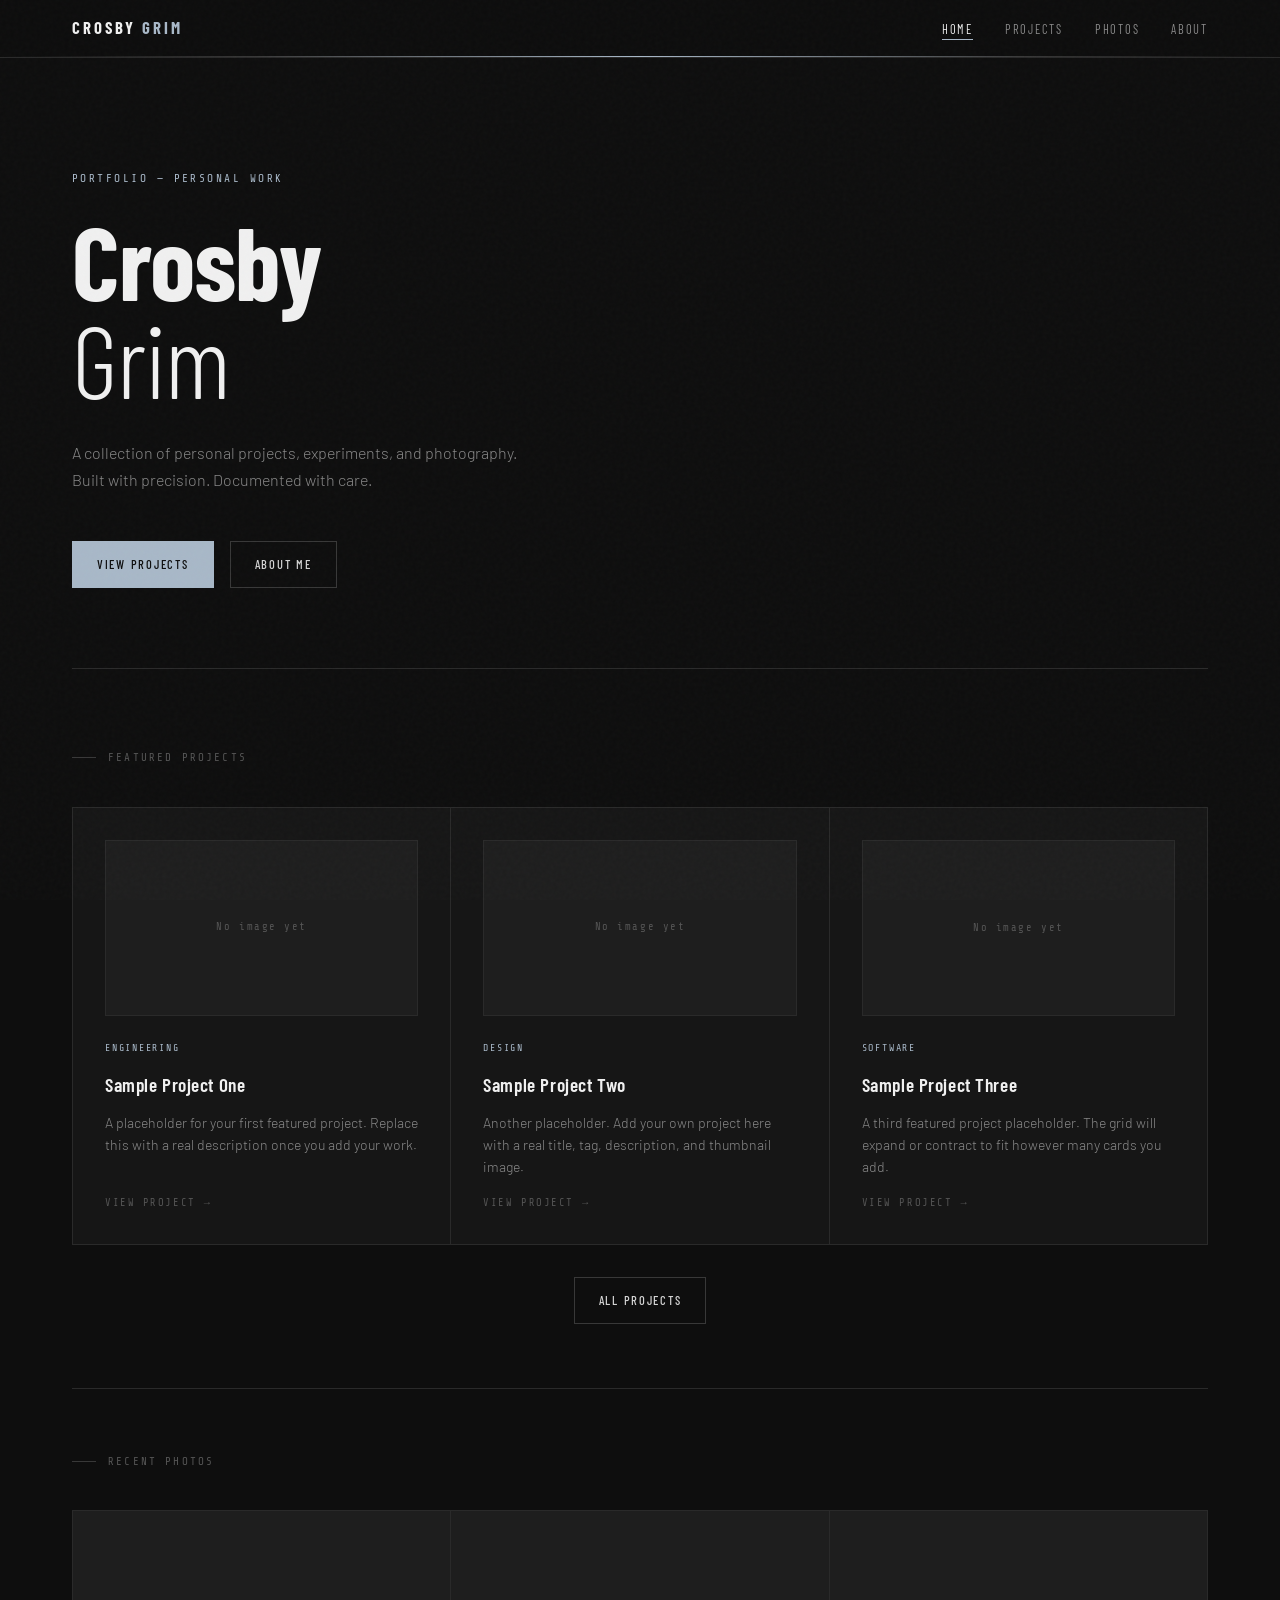
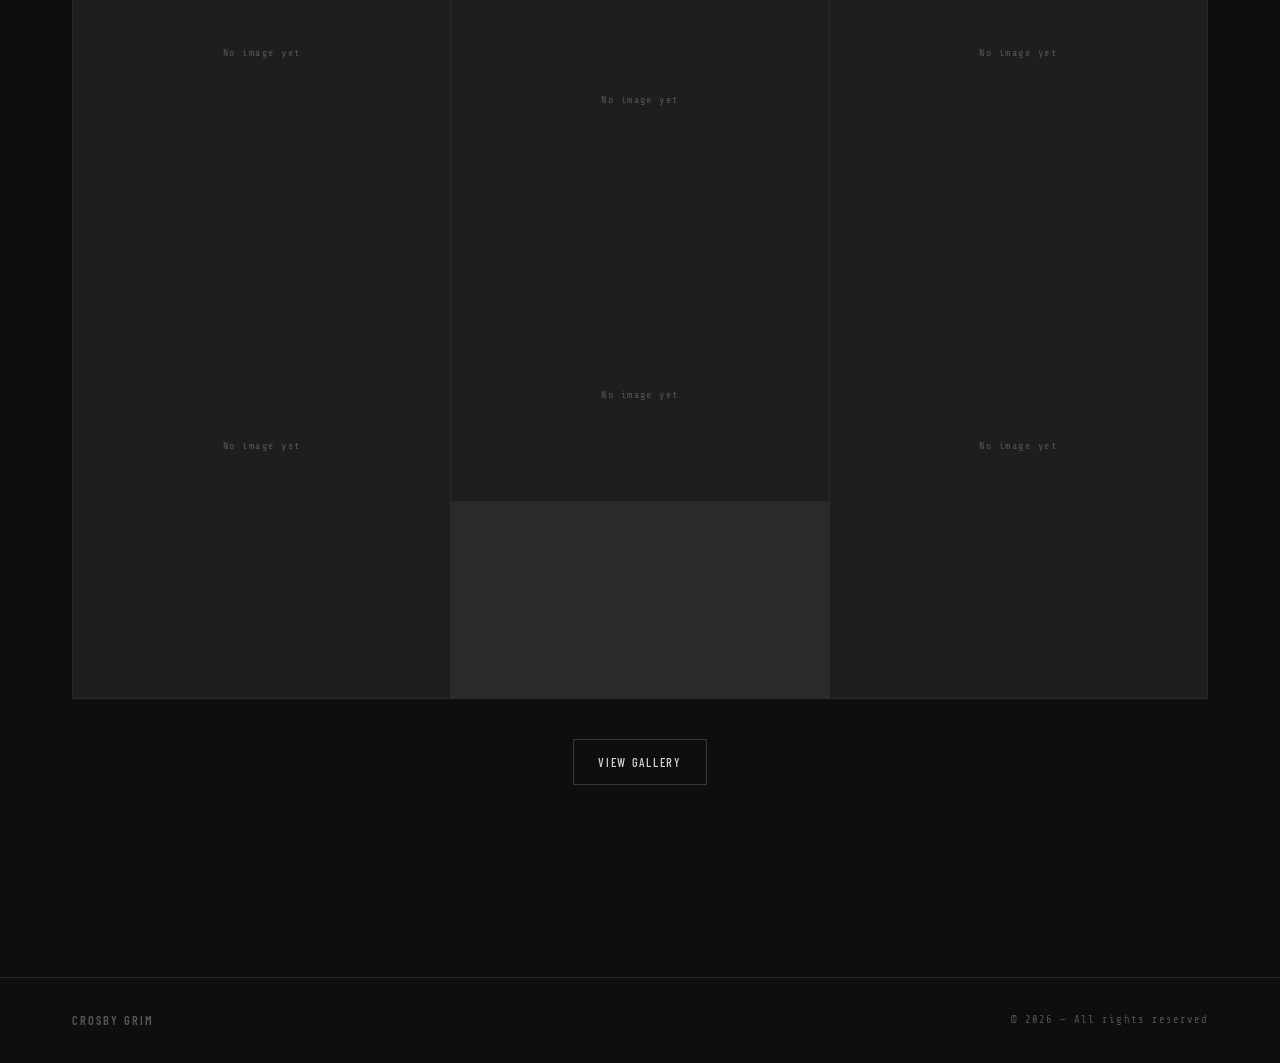
==== commit ef00cc97: "Update index.html" ====
--- a/index.html
+++ b/index.html
@@ -3,20 +3,20 @@
 <head>
   <meta charset="UTF-8" />
   <meta name="viewport" content="width=device-width, initial-scale=1.0" />
-  <title>Sample Project One &mdash; Crosby Grim</title>
-  <link rel="stylesheet" href="../../assets/css/style.css" />
+  <title>Crosby Grim</title>
+  <link rel="stylesheet" href="/assets/css/style.css" />
 </head>
 <body>
 
   <header>
     <div class="nav-inner">
-      <a href="../../index.html" class="nav-logo">Crosby<span>&nbsp;Grim</span></a>
+      <a href="/" class="nav-logo">Crosby<span>&nbsp;Grim</span></a>
       <nav>
         <ul>
-          <li><a href="../../index.html">Home</a></li>
-          <li><a href="../index.html" class="active">Projects</a></li>
-          <li><a href="../../photos/index.html">Photos</a></li>
-          <li><a href="../../about/index.html">About</a></li>
+          <li><a href="/">Home</a></li>
+          <li><a href="/projects/">Projects</a></li>
+          <li><a href="/photos/">Photos</a></li>
+          <li><a href="/about/">About</a></li>
         </ul>
       </nav>
     </div>
@@ -26,95 +26,82 @@
   <main>
     <div class="page">
 
-      <!-- PROJECT HEADER -->
-      <div class="project-detail-header fade-up fade-up-1">
-        <div class="breadcrumb">
-          <a href="../../index.html">Home</a>
-          <span class="breadcrumb-sep">/</span>
-          <a href="../index.html">Projects</a>
-          <span class="breadcrumb-sep">/</span>
-          <span>Sample Project One</span>
+      <!-- HERO -->
+      <section class="hero">
+        <p class="hero-eyebrow fade-up fade-up-1">Portfolio &mdash; Personal Work</p>
+        <h1 class="fade-up fade-up-2">
+          <strong>Crosby</strong>
+          Grim
+        </h1>
+        <p class="hero-sub fade-up fade-up-3">
+          A collection of personal projects, experiments, and photography.
+          Built with precision. Documented with care.
+        </p>
+        <div class="hero-cta fade-up fade-up-4">
+          <a href="/projects/" class="btn btn-primary">View Projects</a>
+          <a href="/about/" class="btn">About Me</a>
         </div>
-        <h1 class="project-detail-title">
-          <strong>Sample Project</strong>
-          One
-        </h1>
-        <div class="project-meta-row">
-          <div class="project-meta-item">
-            <label>Category</label>
-            <span>Engineering</span>
-          </div>
-          <div class="project-meta-item">
-            <label>Year</label>
-            <span>2024</span>
-          </div>
-          <div class="project-meta-item">
-            <label>Status</label>
-            <span>Completed</span>
-          </div>
-        </div>
-      </div>
+      </section>
 
-      <!-- HERO IMAGE -->
-      <div class="project-image-full fade-up fade-up-2">
-        Hero image placeholder &mdash; replace with &lt;img&gt; tag
-      </div>
+      <!-- FEATURED PROJECTS -->
+      <section>
+        <p class="section-label fade-up fade-up-1">Featured Projects</p>
+        <div class="project-grid">
 
-      <!-- PROJECT BODY -->
-      <div class="project-body fade-up fade-up-3">
+          <a href="/projects/sample-project/" class="project-card">
+            <div class="project-thumb">
+              <div class="project-thumb-placeholder">No image yet</div>
+            </div>
+            <span class="project-tag">Engineering</span>
+            <h3 class="project-title">Sample Project One</h3>
+            <p class="project-desc">A placeholder for your first featured project. Replace this with a real description once you add your work.</p>
+            <span class="project-link">View Project</span>
+          </a>
 
-        <div class="project-main">
-          <h2>Overview</h2>
-          <p>
-            Replace this section with a real description of what the project is, what problem it solves,
-            and why you built it. Write in whatever level of detail fits the project.
-          </p>
-          <p>
-            This template gives you two columns: a main content area on the left and a sidebar on the right
-            for technical specs, tools, and links. On mobile the columns stack vertically.
-          </p>
+          <a href="/projects/" class="project-card">
+            <div class="project-thumb">
+              <div class="project-thumb-placeholder">No image yet</div>
+            </div>
+            <span class="project-tag">Design</span>
+            <h3 class="project-title">Sample Project Two</h3>
+            <p class="project-desc">Another placeholder. Add your own project here with a real title, tag, description, and thumbnail image.</p>
+            <span class="project-link">View Project</span>
+          </a>
 
-          <h2>Process</h2>
-          <p>
-            Describe how you approached the project here. What were the key decisions? What did you
-            try that did not work? What surprised you?
-          </p>
+          <a href="/projects/" class="project-card">
+            <div class="project-thumb">
+              <div class="project-thumb-placeholder">No image yet</div>
+            </div>
+            <span class="project-tag">Software</span>
+            <h3 class="project-title">Sample Project Three</h3>
+            <p class="project-desc">A third featured project placeholder. The grid will expand or contract to fit however many cards you add.</p>
+            <span class="project-link">View Project</span>
+          </a>
 
-          <!-- Inline image example -->
-          <div class="project-image-full">
-            Process image placeholder &mdash; replace with &lt;img&gt; tag
-          </div>
-
-          <h2>Results</h2>
-          <p>
-            What did you end up with? What did you learn? Would you do anything differently?
-            Add as many sections and images as the project warrants.
-          </p>
         </div>
 
-        <!-- SIDEBAR -->
-        <aside>
-          <div class="project-sidebar-box">
-            <h3>Tech Stack</h3>
-            <ul class="tech-stack-list">
-              <li>Tool or Language 1</li>
-              <li>Tool or Language 2</li>
-              <li>Tool or Language 3</li>
-              <li>Tool or Language 4</li>
-            </ul>
+        <div style="text-align:center; margin-top: -3rem; margin-bottom: 2rem;">
+          <a href="/projects/" class="btn">All Projects</a>
+        </div>
+      </section>
 
-            <div class="sidebar-links" style="margin-top: 1.75rem;">
-              <a href="#" class="btn" style="justify-content: center;">View Source</a>
-              <a href="#" class="btn" style="justify-content: center;">Live Demo</a>
-            </div>
-          </div>
-        </aside>
+      <hr class="divider" />
 
-      </div>
-
-      <!-- BACK LINK -->
-      <hr class="divider" />
-      <a href="../index.html" class="btn">&larr; All Projects</a>
+      <!-- RECENT PHOTOS TEASER -->
+      <section>
+        <p class="section-label fade-up fade-up-1">Recent Photos</p>
+        <div class="photo-grid" style="margin-bottom: 2.5rem;">
+          <div class="photo-item"><div class="photo-placeholder" style="--ratio:4/3;">No image yet</div></div>
+          <div class="photo-item"><div class="photo-placeholder" style="--ratio:3/4;">No image yet</div></div>
+          <div class="photo-item"><div class="photo-placeholder" style="--ratio:1/1;">No image yet</div></div>
+          <div class="photo-item"><div class="photo-placeholder" style="--ratio:16/9;">No image yet</div></div>
+          <div class="photo-item"><div class="photo-placeholder" style="--ratio:4/3;">No image yet</div></div>
+          <div class="photo-item"><div class="photo-placeholder" style="--ratio:3/4;">No image yet</div></div>
+        </div>
+        <div style="text-align:center;">
+          <a href="/photos/" class="btn">View Gallery</a>
+        </div>
+      </section>
 
     </div>
   </main>
@@ -126,6 +113,6 @@
     </div>
   </footer>
 
-  <script src="../../assets/js/nav.js"></script>
+  <script src="/assets/js/nav.js"></script>
 </body>
 </html>
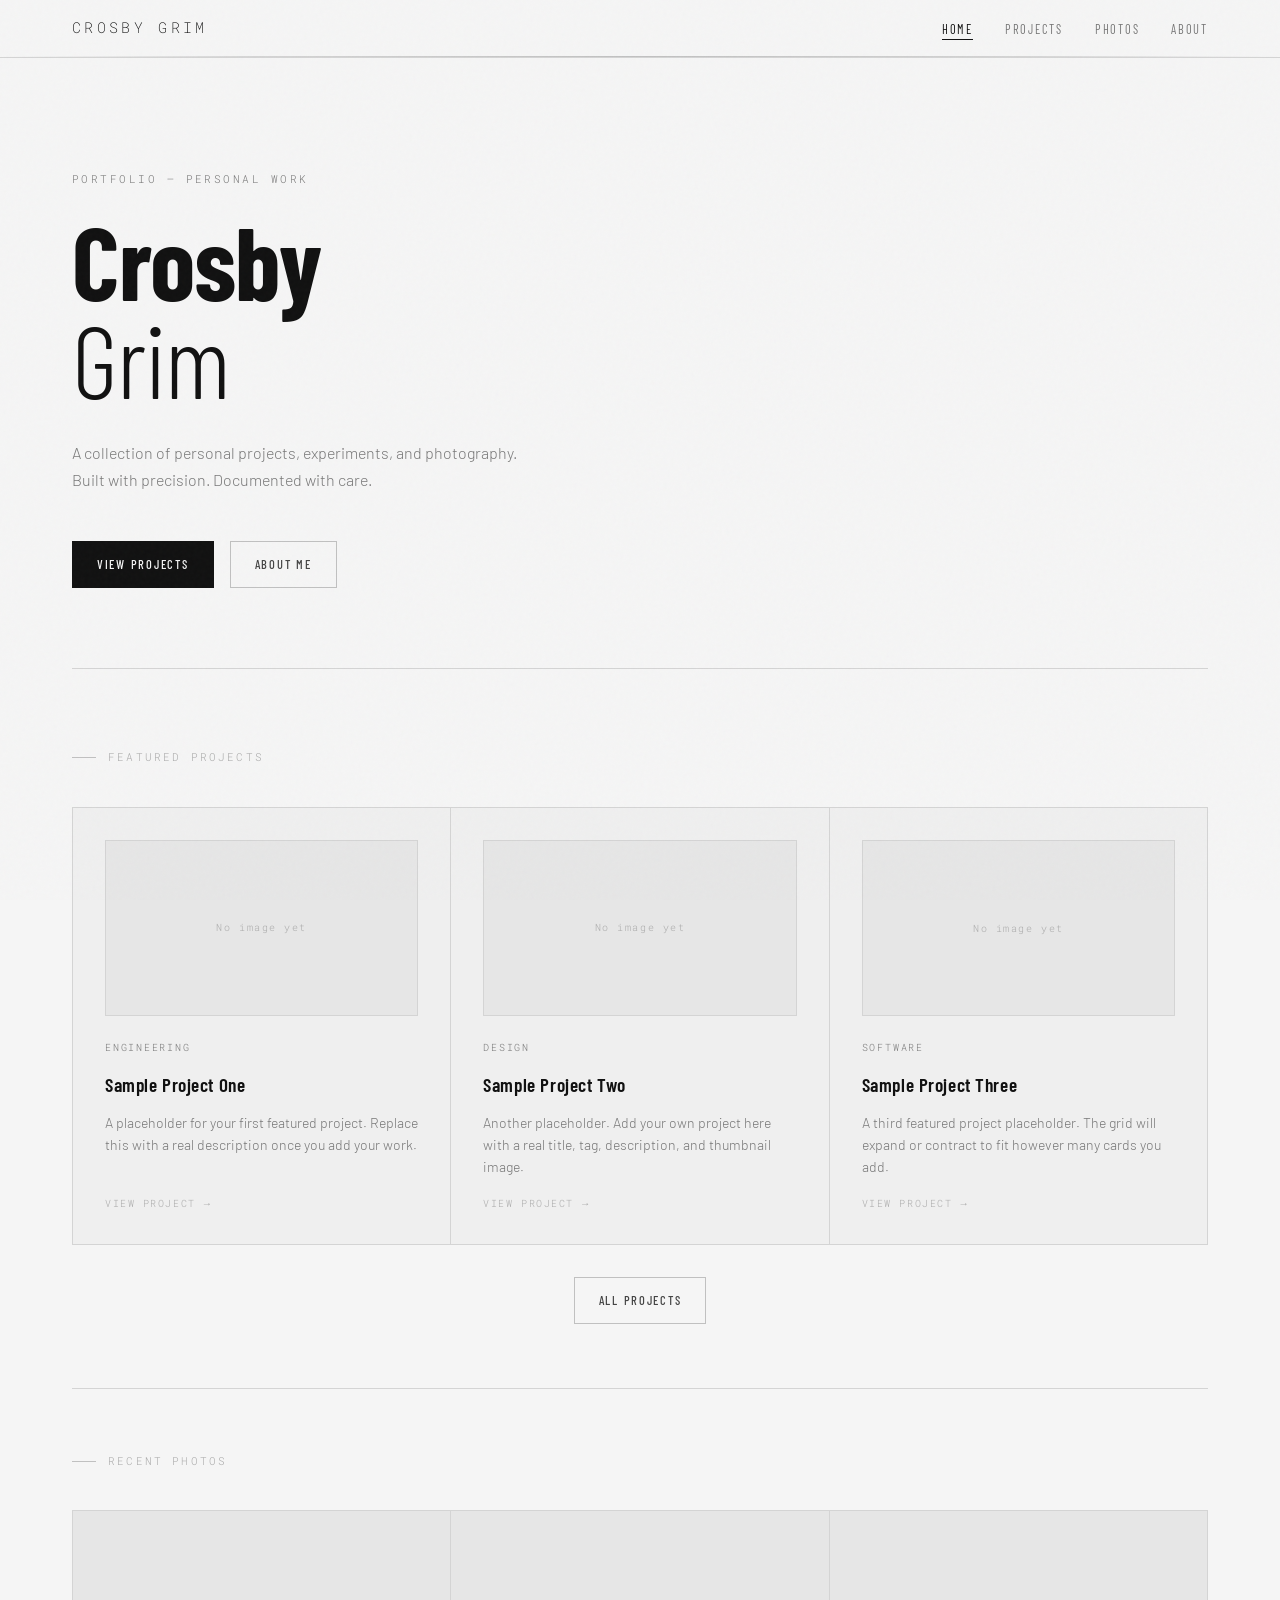
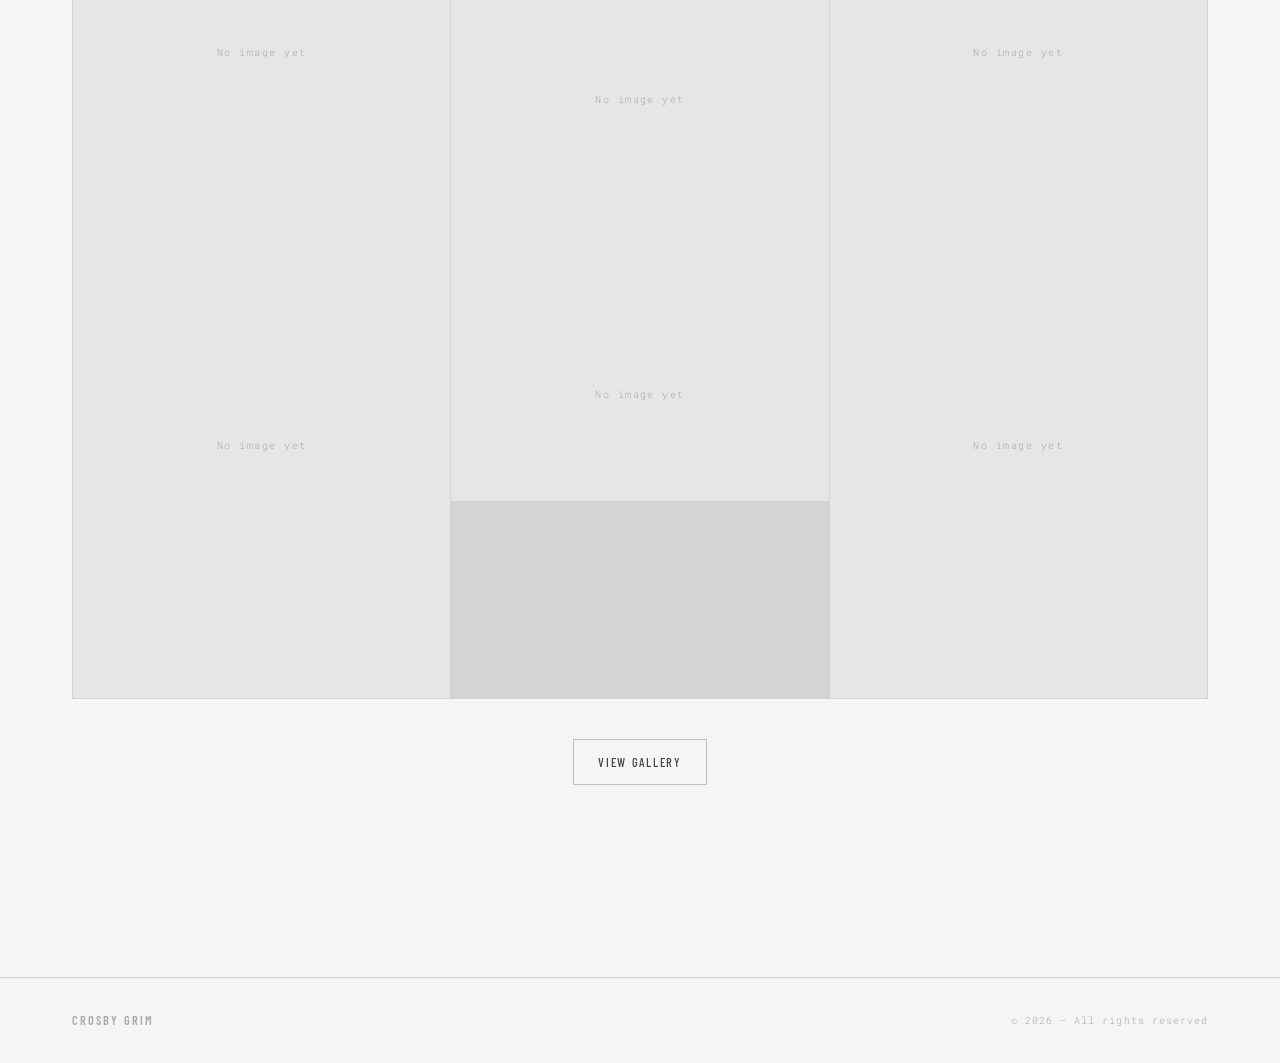
==== commit e275c046: "Update index.html" ====
--- a/index.html
+++ b/index.html
@@ -13,7 +13,7 @@
       <a href="/" class="nav-logo">Crosby<span>&nbsp;Grim</span></a>
       <nav>
         <ul>
-          <li><a href="/">Home</a></li>
+          <li><a href="/" class="active">Home</a></li>
           <li><a href="/projects/">Projects</a></li>
           <li><a href="/photos/">Photos</a></li>
           <li><a href="/about/">About</a></li>
--- a/assets/css/style.css
+++ b/assets/css/style.css
@@ -1,19 +1,19 @@
-@import url('https://fonts.googleapis.com/css2?family=Barlow:ital,wght@0,300;0,400;0,500;0,600;1,300&family=Barlow+Condensed:wght@300;400;500;600;700&family=Share+Tech+Mono&display=swap');
+@import url('https://fonts.googleapis.com/css2?family=Barlow:ital,wght@0,300;0,400;0,500;0,600;1,300&family=Barlow+Condensed:wght@300;400;500;600;700&family=Roboto+Mono:wght@100;200;300&display=swap');
 
 /* ─── TOKENS ─────────────────────────────────────────────── */
 :root {
-  --bg:           #0e0e0e;
-  --surface:      #161616;
-  --surface-2:    #1e1e1e;
-  --border:       #2a2a2a;
-  --border-light: #383838;
-  --muted:        #555;
-  --mid:          #888;
-  --text:         #d4d4d4;
-  --bright:       #f0f0f0;
-  --accent:       #a8b8c8;
-  --accent-hi:    #c8daea;
-  --mono:         'Share Tech Mono', monospace;
+  --bg:           #f5f5f5;
+  --surface:      #efefef;
+  --surface-2:    #e6e6e6;
+  --border:       #d4d4d4;
+  --border-light: #c0c0c0;
+  --muted:        #aaaaaa;
+  --mid:          #777777;
+  --text:         #444444;
+  --bright:       #111111;
+  --accent:       #888888;
+  --accent-hi:    #555555;
+  --mono:         'Roboto Mono', monospace;
   --display:      'Barlow Condensed', sans-serif;
   --body:         'Barlow', sans-serif;
   --transition:   180ms cubic-bezier(0.4, 0, 0.2, 1);
@@ -52,7 +52,7 @@
   position: sticky;
   top: 0;
   z-index: 100;
-  background: rgba(14,14,14,0.92);
+  background: rgba(245,245,245,0.92);
   backdrop-filter: blur(12px);
   border-bottom: 1px solid var(--border);
 }
@@ -66,15 +66,15 @@
   justify-content: space-between;
 }
 .nav-logo {
-  font-family: var(--display);
-  font-weight: 700;
-  font-size: 1.05rem;
-  letter-spacing: 0.18em;
+  font-family: 'Roboto Mono', monospace;
+  font-weight: 200;
+  font-size: 0.95rem;
+  letter-spacing: 0.22em;
   text-transform: uppercase;
   color: var(--bright);
 }
 .nav-logo span {
-  color: var(--accent);
+  color: var(--bright);
 }
 nav ul {
   display: flex;
@@ -98,7 +98,7 @@
   left: 0;
   width: 0;
   height: 1px;
-  background: var(--accent);
+  background: var(--bright);
   transition: width var(--transition);
 }
 nav a:hover,
@@ -151,7 +151,7 @@
   font-size: 0.7rem;
   letter-spacing: 0.22em;
   text-transform: uppercase;
-  color: var(--accent);
+  color: var(--mid);
   margin-bottom: 1.5rem;
 }
 .hero h1 {
@@ -199,19 +199,19 @@
   transition: all var(--transition);
 }
 .btn:hover {
-  border-color: var(--accent);
-  color: var(--bright);
-  background: rgba(168,184,200,0.06);
+  border-color: var(--bright);
+  color: var(--bright);
+  background: rgba(17,17,17,0.06);
 }
 .btn-primary {
-  background: var(--accent);
-  border-color: var(--accent);
-  color: #0e0e0e;
+  background: var(--bright);
+  border-color: var(--bright);
+  color: #f5f5f5;
 }
 .btn-primary:hover {
   background: var(--accent-hi);
   border-color: var(--accent-hi);
-  color: #0a0a0a;
+  color: #f5f5f5;
 }
 
 /* ─── PROJECT GRID ───────────────────────────────────────── */
@@ -276,7 +276,7 @@
   font-size: 0.62rem;
   letter-spacing: 0.18em;
   text-transform: uppercase;
-  color: var(--accent);
+  color: var(--mid);
 }
 .project-title {
   font-family: var(--display);
@@ -305,7 +305,7 @@
   margin-top: auto;
 }
 .project-link::after { content: '→'; }
-.project-card:hover .project-link { color: var(--accent); }
+.project-card:hover .project-link { color: var(--mid); }
 
 /* ─── PAGE TITLE BLOCK ───────────────────────────────────── */
 .page-title-block {
@@ -425,8 +425,8 @@
   transition: all var(--transition);
 }
 .skill-tag:hover {
-  border-color: var(--accent);
-  color: var(--accent);
+  border-color: var(--bright);
+  color: var(--bright);
 }
 
 /* ─── PROJECT DETAIL ─────────────────────────────────────── */
@@ -548,7 +548,7 @@
   content: '';
   width: 4px;
   height: 4px;
-  background: var(--accent);
+  background: var(--mid);
   flex-shrink: 0;
 }
 .sidebar-links { margin-top: 1.5rem; display: flex; flex-direction: column; gap: 0.5rem; }
@@ -601,7 +601,7 @@
 /* ─── METALLIC RULE ──────────────────────────────────────── */
 .metal-rule {
   height: 1px;
-  background: linear-gradient(90deg, transparent, var(--border-light) 20%, var(--accent) 50%, var(--border-light) 80%, transparent);
+  background: linear-gradient(90deg, transparent, var(--border) 20%, var(--border-light) 50%, var(--border) 80%, transparent);
   border: none;
   margin: 0;
 }
